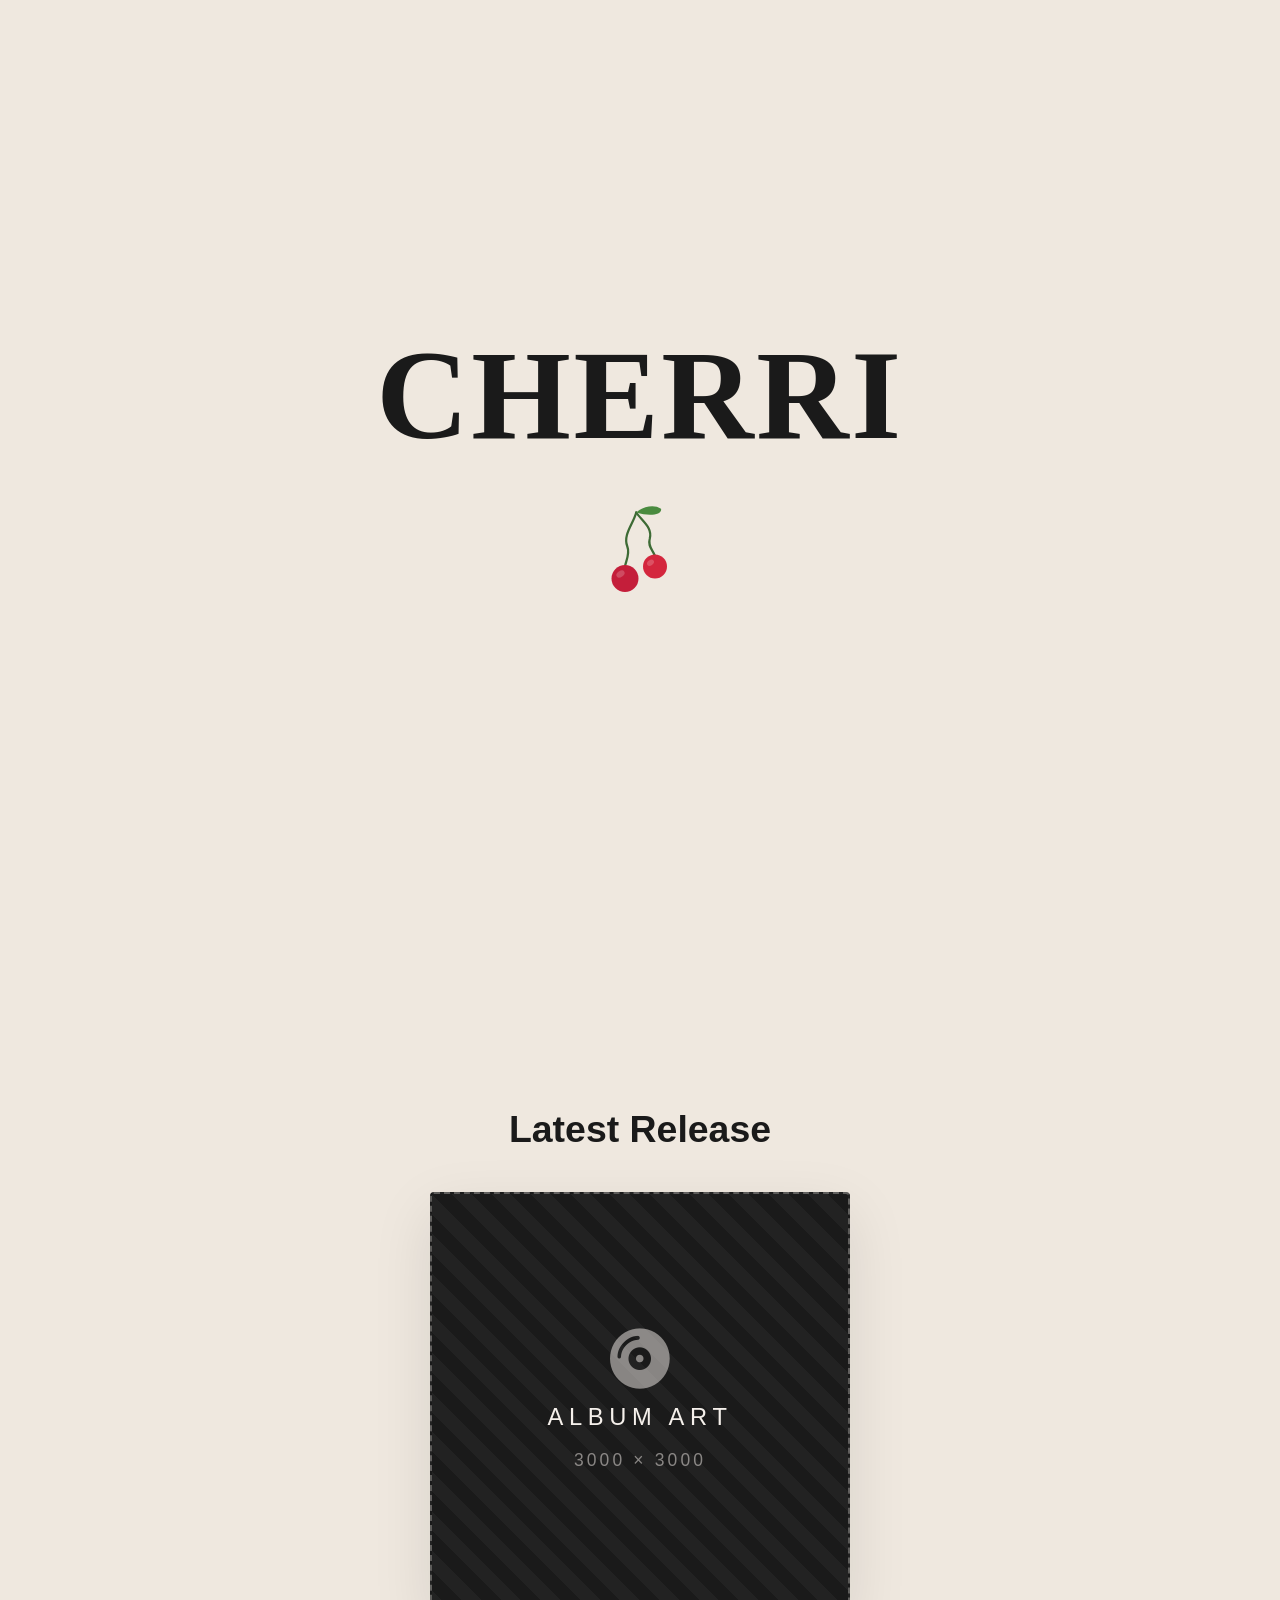
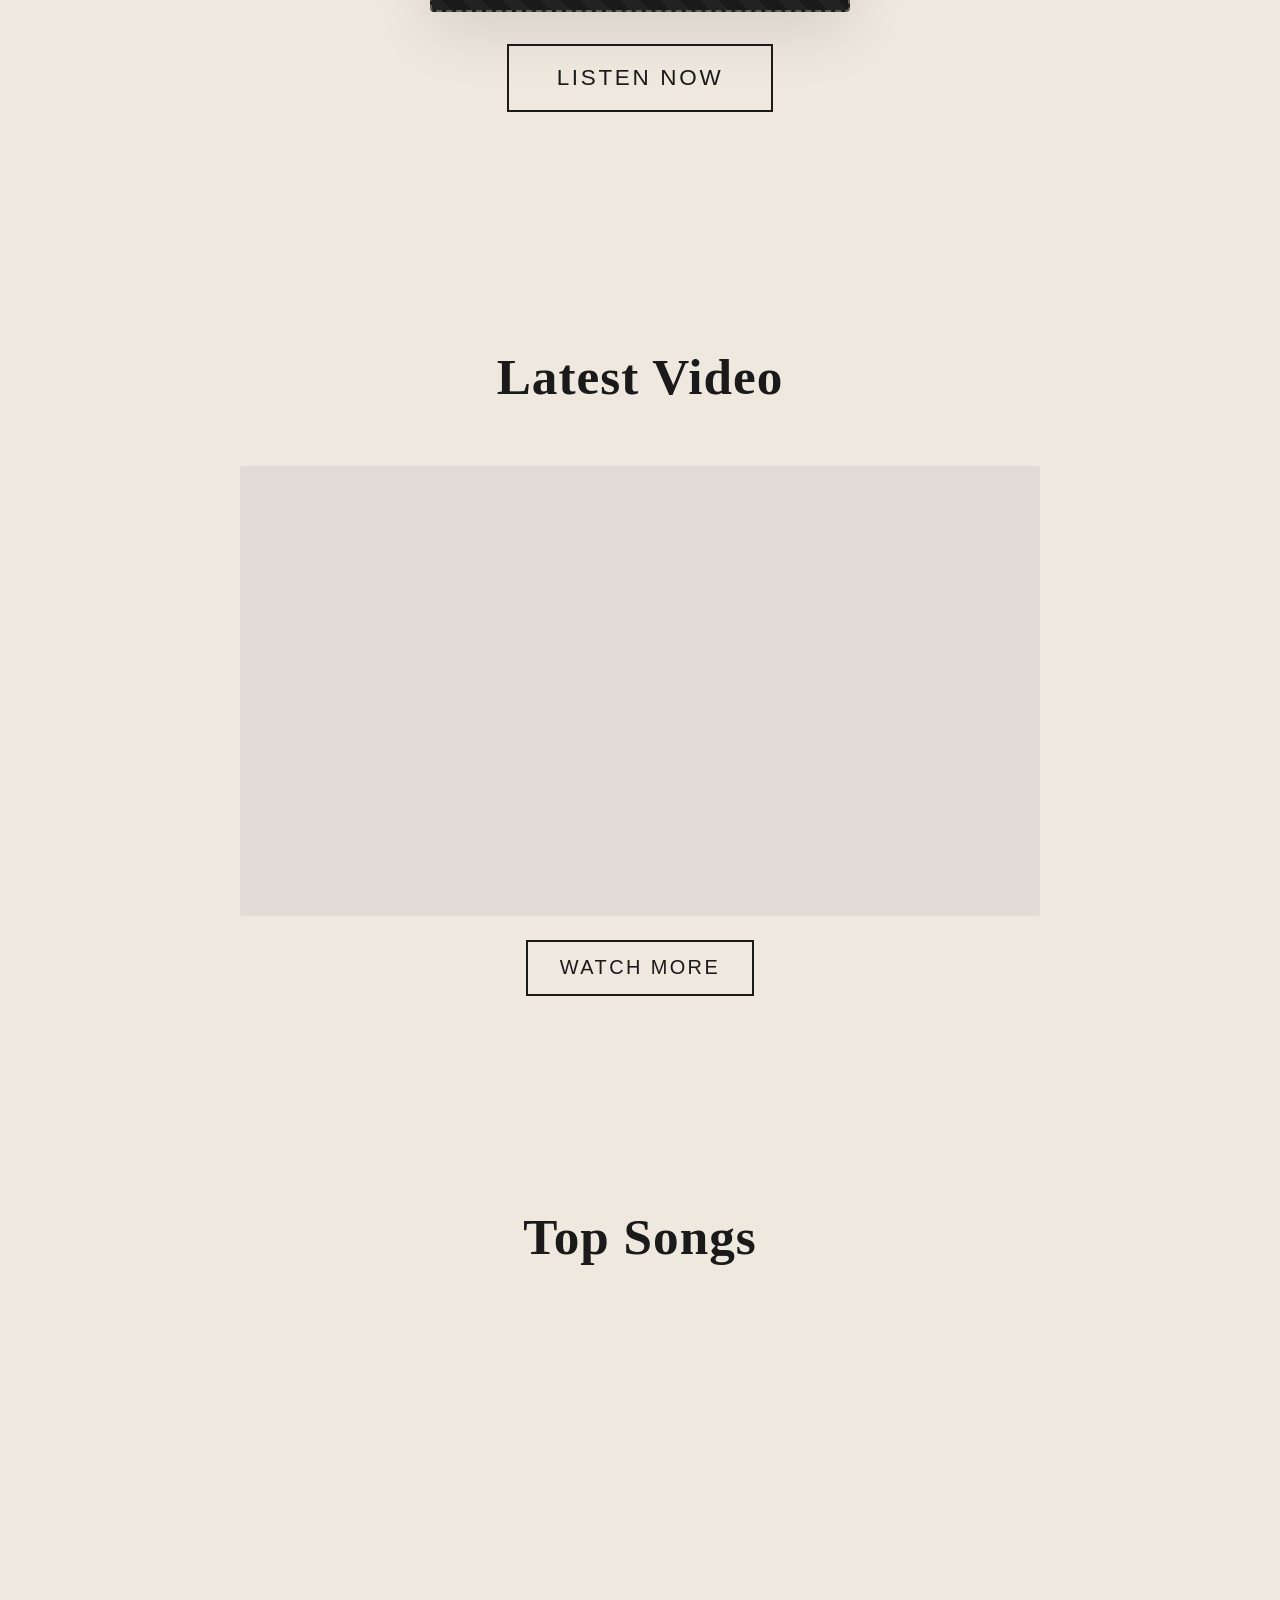
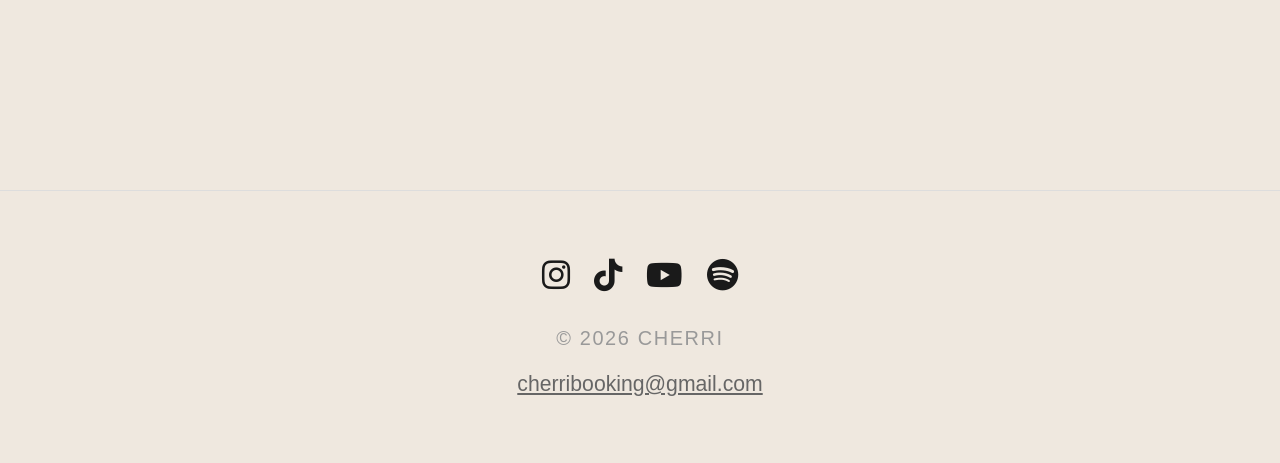
==== index.html @ d685c4c1 "website style updates" ====
<!DOCTYPE html>
<html lang="en">
<head>
  <meta charset="UTF-8">
  <meta name="viewport" content="width=device-width, initial-scale=1.0">
  <title>CHERRI</title>
  <link rel="stylesheet" href="https://cdnjs.cloudflare.com/ajax/libs/font-awesome/6.5.0/css/all.min.css">
  <link rel="preconnect" href="https://fonts.googleapis.com">
  <link rel="preconnect" href="https://fonts.gstatic.com" crossorigin>
  <link rel="stylesheet" href="https://fonts.googleapis.com/css2?family=Permanent+Marker&display=swap">
  <link rel="stylesheet" href="css/style.css">
</head>
<body class="wall-texture">

  <!-- Loading Overlay -->
  <div id="loadingOverlay" class="loading-overlay">
    <div class="loading-content">
      <h1 class="loading-title">CHERRI</h1>
      <div class="loading-cherry">
        <svg viewBox="0 0 110 120" width="90" height="90" xmlns="http://www.w3.org/2000/svg">
          <!-- Curved stem to left cherry -->
          <path d="M50 10 C46 25, 32 40, 38 55 C42 65, 36 75, 35 82" fill="none" stroke="#3d6b35" stroke-width="3" stroke-linecap="round"/>
          <!-- Curved stem to right cherry -->
          <path d="M50 10 C58 22, 72 30, 68 45 C65 55, 72 60, 75 68" fill="none" stroke="#3d6b35" stroke-width="3" stroke-linecap="round"/>
          <!-- Leaf pointing up-right -->
          <path d="M50 10 C57 3, 73 -2, 83 5 C85 12, 70 16, 50 10Z" fill="#4a8b3f"/>
          <!-- Left cherry (lower) -->
          <circle cx="35" cy="98" r="18" fill="#c41e3a"/>
          <ellipse cx="29" cy="92" rx="6" ry="4" fill="rgba(255,255,255,0.2)" transform="rotate(-35 29 92)"/>
          <!-- Right cherry (higher) -->
          <circle cx="75" cy="82" r="16" fill="#d4263d"/>
          <ellipse cx="69" cy="77" rx="5" ry="3.5" fill="rgba(255,255,255,0.2)" transform="rotate(-35 69 77)"/>
        </svg>
      </div>
    </div>
  </div>

  <!-- Navigation -->
  <nav class="site-nav">
    <a class="nav-logo" href="index.html">CHERRI</a>
    <ul class="nav-links">
      <li><a href="index.html" class="active">Home</a></li>
      <li><a href="listen.html">Listen</a></li>
      <!-- <li><a href="watch.html">Watch Now</a></li> -->
      <li><a href="shows.html">Shows</a></li>
      <!-- <li><a href="#" target="_blank">Shop</a></li> -->
    </ul>
    <button class="nav-hamburger" id="navHamburger" aria-label="Menu">
      <span></span>
      <span></span>
      <span></span>
    </button>
  </nav>

  <!-- Mobile Nav -->
  <div class="mobile-nav" id="mobileNav">
    <a href="index.html">Home</a>
    <a href="listen.html">Listen</a>
    <!-- <a href="watch.html">Watch Now</a> -->
    <a href="shows.html">Shows</a>
    <!-- <a href="#" target="_blank">Shop</a> -->
  </div>

  <!-- Upcoming Show (revealed only when Bandsintown returns an event) -->
  <section class="hero hero-show" id="upcomingShow">
    <h1>Upcoming Show</h1>
    <a class="polaroid" id="showPolaroid" href="#" target="_blank" rel="noopener noreferrer">
      <div class="polaroid-photo">
        <img id="showImage" src="https://placehold.co/600x600/1a1a1a/f5f0eb?text=CHERRI" alt="Upcoming show">
      </div>
      <div class="polaroid-caption">
        <span class="polaroid-date" id="showDate"></span>
        <span class="polaroid-venue" id="showVenue"></span>
        <span class="polaroid-location" id="showLocation"></span>
      </div>
    </a>
    <a class="hero-cta" id="showTickets" href="#" target="_blank" rel="noopener noreferrer">Get Tickets</a>
  </section>

  <!-- Hero / Latest Release -->
  <section class="hero">
    <h1>Latest Release</h1>
    <!-- Swap for <img class="hero-artwork" src="..." alt="Latest Release Artwork"> once real art exists -->
    <div class="hero-artwork art-placeholder" role="img" aria-label="Latest release artwork placeholder">
      <i class="fas fa-compact-disc"></i>
      <span class="art-placeholder-label">Album Art</span>
      <span class="art-placeholder-dims">3000 &times; 3000</span>
    </div>
    <a class="hero-cta" href="#" target="_blank">Listen Now</a>
  </section>

  <!-- Latest Video -->
  <section class="section">
    <h2 class="section-title">Latest Video</h2>
    <div class="video-embed">
      <iframe id="home-video" src="" title="Latest Video"
              allow="accelerometer; autoplay; clipboard-write; encrypted-media; gyroscope; picture-in-picture; web-share"
              allowfullscreen></iframe>
    </div>
    <div style="text-align:center; margin-top:16px;">
      <a href="watch.html" class="hero-cta" style="font-size:0.8rem; padding:10px 32px;">Watch More</a>
    </div>
  </section>

  <!-- Top Songs -->
  <section class="section">
    <h2 class="section-title">Top Songs</h2>
    <div class="spotify-section">
      <iframe style="border-radius:12px"
              src="https://open.spotify.com/embed/artist/0mDwdgreP6g5GfIZf0KYL7?utm_source=generator&theme=0"
              width="100%" height="352" frameBorder="0"
              allow="autoplay; clipboard-write; encrypted-media; fullscreen; picture-in-picture"
              loading="lazy"></iframe>
    </div>
  </section>

  <!-- Footer -->
  <footer class="site-footer">
    <div class="footer-social">
      <a href="https://www.instagram.com/frozencherrii/" target="_blank" aria-label="Instagram"><i class="fab fa-instagram"></i></a>
      <a href="https://www.tiktok.com/@frozencherri?is_from_webapp=1&sender_device=pc" target="_blank" aria-label="TikTok"><i class="fab fa-tiktok"></i></a>
      <a href="https://www.youtube.com/@CHERRImusicofficial" target="_blank" aria-label="YouTube"><i class="fab fa-youtube"></i></a>
      <a href="https://open.spotify.com/artist/0mDwdgreP6g5GfIZf0KYL7?si=VYFbIjVWT3KN21sfSlJcxA" target="_blank" aria-label="Spotify"><i class="fab fa-spotify"></i></a>
    </div>
    <p class="footer-text">&copy; 2026 CHERRI</p>
    <div class="footer-email">
      <a href="mailto:cherribooking@gmail.com">cherribooking@gmail.com</a>
    </div>
  </footer>

  <script src="js/main.js"></script>
  <script src="js/videos.js"></script>
  <script src="js/shows-data.js"></script>
  <script src="js/upcoming.js"></script>
</body>
</html>
---- css/style.css ----
/* ── Reset & Font ── */
@font-face {
  font-family: 'Cherri';
  src: url('../fonts/Cherrihandwriting-Regular.ttf') format('truetype');
}

:root {
  --wall-base: #efe8df;
  --wall-image:
    url("data:image/svg+xml,%3Csvg xmlns='http://www.w3.org/2000/svg' width='300' height='300'%3E%3Cfilter id='n'%3E%3CfeTurbulence type='fractalNoise' baseFrequency='0.9' numOctaves='4' stitchTiles='stitch'/%3E%3C/filter%3E%3Crect width='300' height='300' filter='url(%23n)' opacity='0.3'/%3E%3C/svg%3E"),
    url("data:image/svg+xml,%3Csvg xmlns='http://www.w3.org/2000/svg' width='500' height='500'%3E%3Cfilter id='p'%3E%3CfeTurbulence type='fractalNoise' baseFrequency='0.015 0.017' numOctaves='4' seed='11' stitchTiles='stitch' result='t'/%3E%3CfeDiffuseLighting in='t' lighting-color='%23ffffff' surfaceScale='2.5'%3E%3CfeDistantLight azimuth='235' elevation='60'/%3E%3C/feDiffuseLighting%3E%3C/filter%3E%3Crect width='500' height='500' filter='url(%23p)'/%3E%3C/svg%3E");
}

*, *::before, *::after {
  margin: 0;
  padding: 0;
  box-sizing: border-box;
}

html {
  scroll-behavior: smooth;
  font-size: 156%;
}

body {
  font-family: 'Cherri', 'Helvetica Neue', Arial, sans-serif;
  background: #f5f0eb;
  color: #1a1a1a;
  line-height: 1.6;
  overflow-x: hidden;
  -webkit-font-smoothing: antialiased;
}

a {
  color: inherit;
  text-decoration: none;
  transition: opacity 0.25s ease;
}

a:hover {
  opacity: 0.6;
}

img {
  max-width: 100%;
  height: auto;
  display: block;
}

/* ── Loading Overlay ── */
.loading-overlay {
  position: fixed;
  inset: 0;
  background: var(--wall-base);
  z-index: 9999;
  display: flex;
  justify-content: center;
  align-items: center;
  transition: opacity 0.8s ease, visibility 0.8s ease;
}

.loading-overlay.fade-out {
  opacity: 0;
  visibility: hidden;
}

.loading-content {
  text-align: center;
  animation: overlayPulse 1.8s ease-in-out infinite;
}

.loading-title {
  font-family: 'Cherri', cursive;
  font-size: clamp(3.5rem, 10vw, 6rem);
  color: #1a1a1a;
  margin-bottom: 8px;
  letter-spacing: 0.02em;
  animation: overlayFadeIn 1s ease-out;
}

.loading-cherry {
  animation: overlayFadeIn 1.2s ease-out;
}

.loading-cherry svg {
  animation: cherryBounce 1.4s ease-in-out infinite;
}

@keyframes overlayFadeIn {
  from { opacity: 0; transform: translateY(16px); }
  to { opacity: 1; transform: translateY(0); }
}

@keyframes overlayPulse {
  0%, 100% { opacity: 1; }
  50% { opacity: 0.7; }
}

@keyframes cherryBounce {
  0%, 100% { transform: translateY(0); }
  50% { transform: translateY(-10px); }
}

/* ── Navigation ── */
.site-nav {
  position: fixed;
  top: 0;
  left: 0;
  width: 100%;
  z-index: 1000;
  padding: 24px 40px;
  display: flex;
  justify-content: space-between;
  align-items: center;
  border-bottom: 1px solid rgba(26, 26, 26, 0.12);
  transition: transform 0.35s ease, background 0.35s ease;
}

.site-nav.scrolled {
  background: rgba(239, 232, 223, 0.95);
  backdrop-filter: blur(10px);
}

.site-nav.hidden {
  transform: translateY(-100%);
}

.nav-logo {
  font-family: 'Cherri', cursive;
  font-size: 1.6rem;
  letter-spacing: 0.02em;
  color: #1a1a1a;
}

.nav-links {
  display: flex;
  gap: 32px;
  list-style: none;
  align-items: center;
}

.nav-links a {
  font-size: 0.95rem;
  letter-spacing: 0.08em;
  text-transform: uppercase;
  color: #1a1a1a;
  position: relative;
}

.nav-links a::after {
  content: '';
  position: absolute;
  bottom: -4px;
  left: 0;
  width: 0;
  height: 1px;
  background: #1a1a1a;
  transition: width 0.3s ease;
}

.nav-links a:hover::after,
.nav-links a.active::after {
  width: 100%;
}

.nav-links a:hover {
  opacity: 1;
}

/* Hamburger */
.nav-hamburger {
  display: none;
  flex-direction: column;
  gap: 5px;
  cursor: pointer;
  z-index: 1001;
  background: none;
  border: none;
  padding: 4px;
}

.nav-hamburger span {
  display: block;
  width: 24px;
  height: 2px;
  background: #1a1a1a;
  transition: transform 0.3s ease, opacity 0.3s ease;
}

.nav-hamburger.open span:nth-child(1) {
  transform: translateY(7px) rotate(45deg);
}
.nav-hamburger.open span:nth-child(2) {
  opacity: 0;
}
.nav-hamburger.open span:nth-child(3) {
  transform: translateY(-7px) rotate(-45deg);
}

/* Mobile nav overlay */
.mobile-nav {
  display: none;
  position: fixed;
  inset: 0;
  background: var(--wall-base);
  z-index: 999;
  flex-direction: column;
  justify-content: center;
  align-items: center;
  gap: 28px;
}

.mobile-nav.open {
  display: flex;
}

.mobile-nav a {
  font-size: 1.8rem;
  letter-spacing: 0.06em;
  text-transform: uppercase;
  color: #1a1a1a;
}

/* ── Hero (Landing Page) ── */
.hero {
  min-height: 100vh;
  display: flex;
  flex-direction: column;
  justify-content: center;
  align-items: center;
  text-align: center;
  padding: 120px 40px 80px;
  position: relative;
}

.hero-title {
  font-family: 'Cherri', cursive;
  font-size: clamp(3rem, 8vw, 7rem);
  line-height: 1.05;
  letter-spacing: -0.02em;
  margin-bottom: 24px;
}

.hero-artwork {
  max-width: 420px;
  width: 80%;
  aspect-ratio: 1 / 1;
  margin: 32px auto;
  border-radius: 4px;
  box-shadow: 0 20px 60px rgba(0,0,0,0.1);
}

.art-placeholder {
  display: flex;
  flex-direction: column;
  justify-content: center;
  align-items: center;
  gap: 10px;
  color: #f5f0eb;
  background:
    repeating-linear-gradient(45deg, rgba(255,255,255,0.035) 0 14px, transparent 14px 28px),
    #1a1a1a;
  border: 2px dashed rgba(245,240,235,0.3);
}

.art-placeholder i {
  font-size: 2.4rem;
  opacity: 0.5;
}

.art-placeholder-label {
  font-size: 0.95rem;
  letter-spacing: 0.24em;
  text-transform: uppercase;
}

.art-placeholder-dims {
  font-size: 0.7rem;
  letter-spacing: 0.18em;
  color: rgba(245, 240, 235, 0.5);
}

.hero-subtitle {
  font-size: 1.1rem;
  letter-spacing: 0.15em;
  text-transform: uppercase;
  color: #666;
  margin-bottom: 24px;
}

.hero-cta {
  display: inline-block;
  padding: 14px 48px;
  border: 2px solid #1a1a1a;
  font-size: 0.9rem;
  letter-spacing: 0.12em;
  text-transform: uppercase;
  transition: background 0.3s ease, color 0.3s ease;
}

.hero-cta:hover {
  background: #1a1a1a;
  color: #f5f0eb;
  opacity: 1;
}

/* ── Upcoming Show Polaroid ── */
.hero-show {
  display: none;
}

.hero-show.is-active {
  display: flex;
  animation: overlayFadeIn 0.9s ease-out;
}

.polaroid {
  display: block;
  position: relative;
  max-width: 420px;
  width: 80%;
  margin: 32px auto;
  padding: 16px 16px 0;
  background: linear-gradient(#fffdf7, #f7f2e9);
  border-radius: 3px;
  box-shadow: 0 18px 50px rgba(0,0,0,0.18), 0 2px 4px rgba(0,0,0,0.08);
  transform: rotate(-2.5deg);
  transition: transform 0.35s ease, box-shadow 0.35s ease;
}

/* Strip of masking tape holding the polaroid to the page */
.polaroid::before {
  content: '';
  position: absolute;
  z-index: 3;
  top: -14px;
  left: 50%;
  width: 110px;
  height: 30px;
  transform: translateX(-50%) rotate(-3.5deg);
  background:
    linear-gradient(115deg, rgba(255,255,255,0.5), rgba(255,255,255,0) 45%),
    rgba(214, 199, 165, 0.78);
  box-shadow: 0 2px 6px rgba(0,0,0,0.16);
  clip-path: polygon(4% 0, 0 30%, 3% 62%, 0 100%, 100% 100%, 97% 66%, 100% 34%, 96% 0);
}

.polaroid:hover {
  transform: rotate(0deg) translateY(-8px);
  box-shadow: 0 28px 70px rgba(0,0,0,0.24), 0 2px 4px rgba(0,0,0,0.08);
  opacity: 1;
}

.polaroid-photo {
  position: relative;
  aspect-ratio: 1 / 1;
  background: #ddd7d0;
  overflow: hidden;
}

.polaroid-photo::after {
  content: '';
  position: absolute;
  inset: 0;
  box-shadow: inset 0 0 24px rgba(0,0,0,0.18);
  pointer-events: none;
}

.polaroid-photo img {
  width: 100%;
  height: 100%;
  object-fit: cover;
}

.polaroid-caption {
  font-family: 'Permanent Marker', 'Cherri', cursive;
  color: #23303d;
  text-align: center;
  line-height: 1.35;
  padding: 20px 10px 26px;
  transform: rotate(-1.2deg);
}

.polaroid-date {
  display: block;
  font-size: 1.15rem;
  letter-spacing: 0.01em;
}

.polaroid-venue {
  display: block;
  font-size: 0.9rem;
}

.polaroid-location {
  display: block;
  font-size: 0.75rem;
  opacity: 0.7;
}

/* ── Sections ── */
.section {
  padding: 100px 40px;
  max-width: 1100px;
  margin: 0 auto;
}

.section-full {
  padding: 100px 40px;
  width: 100%;
}

.section-title {
  font-family: 'Cherri', cursive;
  font-size: clamp(2rem, 4vw, 3.2rem);
  margin-bottom: 48px;
  text-align: center;
  letter-spacing: 0.02em;
}

/* ── Latest Video Section (Home) ── */
.video-embed {
  position: relative;
  width: 100%;
  max-width: 800px;
  margin: 0 auto 24px;
  aspect-ratio: 16 / 9;
  background: #e0dbd5;
  border-radius: 4px;
  overflow: hidden;
}

.video-embed iframe {
  position: absolute;
  top: 0;
  left: 0;
  width: 100%;
  height: 100%;
  border: none;
}

/* ── Spotify Embed (Home) ── */
.spotify-section {
  max-width: 800px;
  margin: 0 auto;
  text-align: center;
}

.spotify-section iframe {
  border-radius: 12px;
  width: 100%;
}

/* ── Listen Page — Platform Links ── */
.platform-grid {
  display: flex;
  flex-wrap: wrap;
  justify-content: center;
  gap: 24px;
  margin-top: 32px;
}

.platform-link {
  display: flex;
  flex-direction: column;
  align-items: center;
  justify-content: center;
  width: 120px;
  height: 120px;
  border: 2px solid #1a1a1a;
  border-radius: 8px;
  transition: background 0.3s ease, color 0.3s ease, transform 0.2s ease;
  font-size: 0.75rem;
  letter-spacing: 0.08em;
  text-transform: uppercase;
  gap: 8px;
}

.platform-link i {
  font-size: 2rem;
}

.platform-link:hover {
  background: #1a1a1a;
  color: #f5f0eb;
  opacity: 1;
  transform: translateY(-4px);
}

/* ── Watch Now Page — Video Grid ── */
.video-grid {
  display: grid;
  grid-template-columns: repeat(auto-fill, minmax(320px, 1fr));
  gap: 32px;
  margin-top: 32px;
}

.video-card {
  cursor: pointer;
  transition: transform 0.25s ease, box-shadow 0.25s ease;
  border-radius: 4px;
  overflow: hidden;
}

.video-card:hover {
  transform: translateY(-6px);
  box-shadow: 0 12px 40px rgba(0,0,0,0.08);
}

.video-card img {
  width: 100%;
  aspect-ratio: 16 / 9;
  object-fit: cover;
}

.video-card-title {
  padding: 12px 0;
  font-size: 0.9rem;
  letter-spacing: 0.04em;
}

/* Featured video player */
.featured-video {
  max-width: 900px;
  margin: 0 auto 48px;
  aspect-ratio: 16 / 9;
  border-radius: 4px;
  overflow: hidden;
}

.featured-video iframe {
  width: 100%;
  height: 100%;
  border: none;
}

/* ── Shows Page ── */
.shows-list {
  max-width: 700px;
  margin: 0 auto;
  display: flex;
  flex-direction: column;
  gap: 0;
}

.show-item {
  display: grid;
  grid-template-columns: 120px 1fr auto;
  align-items: center;
  gap: 24px;
  padding: 24px 0;
  border-bottom: 1px solid #ddd;
}

.show-date {
  font-size: 0.85rem;
  letter-spacing: 0.1em;
  text-transform: uppercase;
  color: #666;
}

.show-info {
  display: flex;
  flex-direction: column;
  gap: 2px;
}

.show-venue {
  font-size: 1rem;
  font-weight: 600;
}

.show-location {
  font-size: 0.85rem;
  color: #888;
}

.show-tickets {
  display: inline-block;
  padding: 8px 24px;
  border: 1.5px solid #1a1a1a;
  font-size: 0.8rem;
  letter-spacing: 0.1em;
  text-transform: uppercase;
  transition: background 0.3s ease, color 0.3s ease;
  white-space: nowrap;
}

.show-tickets:hover {
  background: #1a1a1a;
  color: #f5f0eb;
  opacity: 1;
}

.no-shows {
  text-align: center;
  color: #888;
  font-size: 1.1rem;
  padding: 60px 0;
  letter-spacing: 0.06em;
}

/* ── Wall Spackle Texture ── */
body.wall-texture {
  background-color: var(--wall-base);
  background-image: var(--wall-image);
  background-size: 300px 300px, 500px 500px;
  background-blend-mode: overlay, multiply;
  background-attachment: fixed;
}

/* ── Shows Grid (card mockups) ── */
.style-label {
  text-align: center;
  text-transform: uppercase;
  letter-spacing: 0.22em;
  font-size: 0.72rem;
  color: #8a8079;
  margin-bottom: 34px;
}

.shows-grid {
  display: grid;
  grid-template-columns: repeat(auto-fill, minmax(200px, 1fr));
  gap: 48px 32px;
  max-width: 900px;
  margin: 0 auto;
}

.shows-grid + .style-label {
  margin-top: 96px;
}

/* Small polaroid variant */
.polaroid--sm {
  max-width: none;
  width: 100%;
  margin: 0;
  padding: 11px 11px 0;
  transform: rotate(var(--tilt, -2deg));
  box-shadow: 0 10px 26px rgba(0,0,0,0.16), 0 1px 3px rgba(0,0,0,0.08);
}

.polaroid--sm:hover {
  transform: rotate(0deg) translateY(-6px);
  box-shadow: 0 18px 40px rgba(0,0,0,0.22), 0 1px 3px rgba(0,0,0,0.08);
}

.polaroid--sm::before {
  top: -11px;
  width: 76px;
  height: 24px;
}

.polaroid--sm .polaroid-caption {
  padding: 12px 6px 16px;
  line-height: 1.25;
}

.polaroid--sm .polaroid-date { font-size: 0.85rem; }
.polaroid--sm .polaroid-venue { font-size: 0.68rem; }
.polaroid--sm .polaroid-location { font-size: 0.58rem; }

.polaroid-photo-ph {
  position: absolute;
  inset: 0;
  display: flex;
  justify-content: center;
  align-items: center;
  color: rgba(26,26,26,0.22);
  font-size: 1.6rem;
}

/* Sticky note variant */
.sticky-note {
  --curl: 30px;
  position: relative;
  display: flex;
  flex-direction: column;
  justify-content: center;
  align-items: center;
  gap: 3px;
  aspect-ratio: 1 / 1;
  padding: 20px 16px;
  background: var(--note-color, #ffe14d);
  color: #23303d;
  font-family: 'Permanent Marker', 'Cherri', cursive;
  text-align: center;
  line-height: 1.25;
  transform: rotate(var(--tilt, -2deg));
  box-shadow: 0 10px 22px rgba(0,0,0,0.16);
  transition: transform 0.3s ease, box-shadow 0.3s ease;
}

/* Shading that sells the lifted corner */
.sticky-note::before {
  content: '';
  position: absolute;
  inset: 0;
  z-index: -1;
  background:
    radial-gradient(closest-side at 100% 100%, rgba(0,0,0,0.22), rgba(0,0,0,0)) 100% 100% / 74px 74px no-repeat,
    linear-gradient(to top, rgba(0,0,0,0.06), rgba(0,0,0,0) 28%);
  pointer-events: none;
}

/* Underside of the paper peeling up at the bottom-right corner */
.sticky-note::after {
  content: '';
  position: absolute;
  z-index: 1;
  right: 0;
  bottom: 0;
  width: var(--curl);
  height: var(--curl);
  clip-path: polygon(100% 0, 100% 100%, 0 100%);
  background: linear-gradient(to top left,
    color-mix(in srgb, var(--note-color, #ffe14d) 12%, #ffffff) 0%,
    color-mix(in srgb, var(--note-color, #ffe14d) 48%, #ffffff) 48%,
    color-mix(in srgb, var(--note-color, #ffe14d) 80%, #000000) 100%);
  filter: drop-shadow(-2px -2px 3px rgba(0,0,0,0.28));
  pointer-events: none;
}

.sticky-note:hover {
  transform: rotate(0deg) translateY(-6px);
  box-shadow: 0 18px 34px rgba(0,0,0,0.22);
  opacity: 1;
}

.sticky-date {
  font-size: 0.95rem;
}

.sticky-venue {
  font-size: 0.72rem;
}

.sticky-location {
  font-size: 0.62rem;
  opacity: 0.7;
}

.sticky-cta {
  margin-top: 8px;
  font-size: 0.6rem;
  letter-spacing: 0.08em;
  border-bottom: 1.5px solid currentColor;
}

/* ── Footer ── */
.site-footer {
  padding: 60px 40px;
  text-align: center;
  border-top: 1px solid #ddd;
}

.footer-social {
  display: flex;
  justify-content: center;
  gap: 24px;
  margin-bottom: 20px;
}

.footer-social a {
  font-size: 1.3rem;
  color: #1a1a1a;
}

.footer-text {
  font-size: 0.8rem;
  color: #999;
  letter-spacing: 0.08em;
  text-transform: uppercase;
}

.footer-email {
  margin-top: 8px;
}

.footer-email a {
  font-size: 0.85rem;
  color: #666;
  text-decoration: underline;
}

/* ── Loading Spinner ── */
.loader {
  display: flex;
  justify-content: center;
  padding: 60px 0;
}

.loader-dot {
  width: 8px;
  height: 8px;
  background: #aaa;
  border-radius: 50%;
  margin: 0 4px;
  animation: pulse 1.2s ease-in-out infinite;
}

.loader-dot:nth-child(2) { animation-delay: 0.2s; }
.loader-dot:nth-child(3) { animation-delay: 0.4s; }

@keyframes pulse {
  0%, 80%, 100% { transform: scale(0.6); opacity: 0.4; }
  40% { transform: scale(1); opacity: 1; }
}

/* ── Responsive ── */
@media (max-width: 768px) {
  .site-nav {
    padding: 18px 24px;
  }

  .nav-links {
    display: none;
  }

  .nav-hamburger {
    display: flex;
  }

  .hero {
    padding: 100px 24px 60px;
  }

  .hero-artwork {
    max-width: 300px;
    width: 85%;
  }

  .polaroid {
    max-width: 300px;
    width: 85%;
  }

  .section,
  .section-full {
    padding: 60px 24px;
  }

  .show-item {
    grid-template-columns: 1fr;
    gap: 8px;
    padding: 20px 0;
  }

  .show-tickets {
    justify-self: start;
    margin-top: 8px;
  }

  .video-grid {
    grid-template-columns: 1fr;
    gap: 24px;
  }

  .platform-link {
    width: 100px;
    height: 100px;
    font-size: 0.65rem;
  }

  .platform-link i {
    font-size: 1.6rem;
  }

  .section-title {
    font-size: 2rem;
  }
}

@media (max-width: 480px) {
  .hero-title {
    font-size: 2.5rem;
  }

  .hero-cta {
    padding: 12px 36px;
    font-size: 0.8rem;
  }

  .mobile-nav a {
    font-size: 1.4rem;
  }

  .site-nav {
    padding: 14px 18px;
  }
}
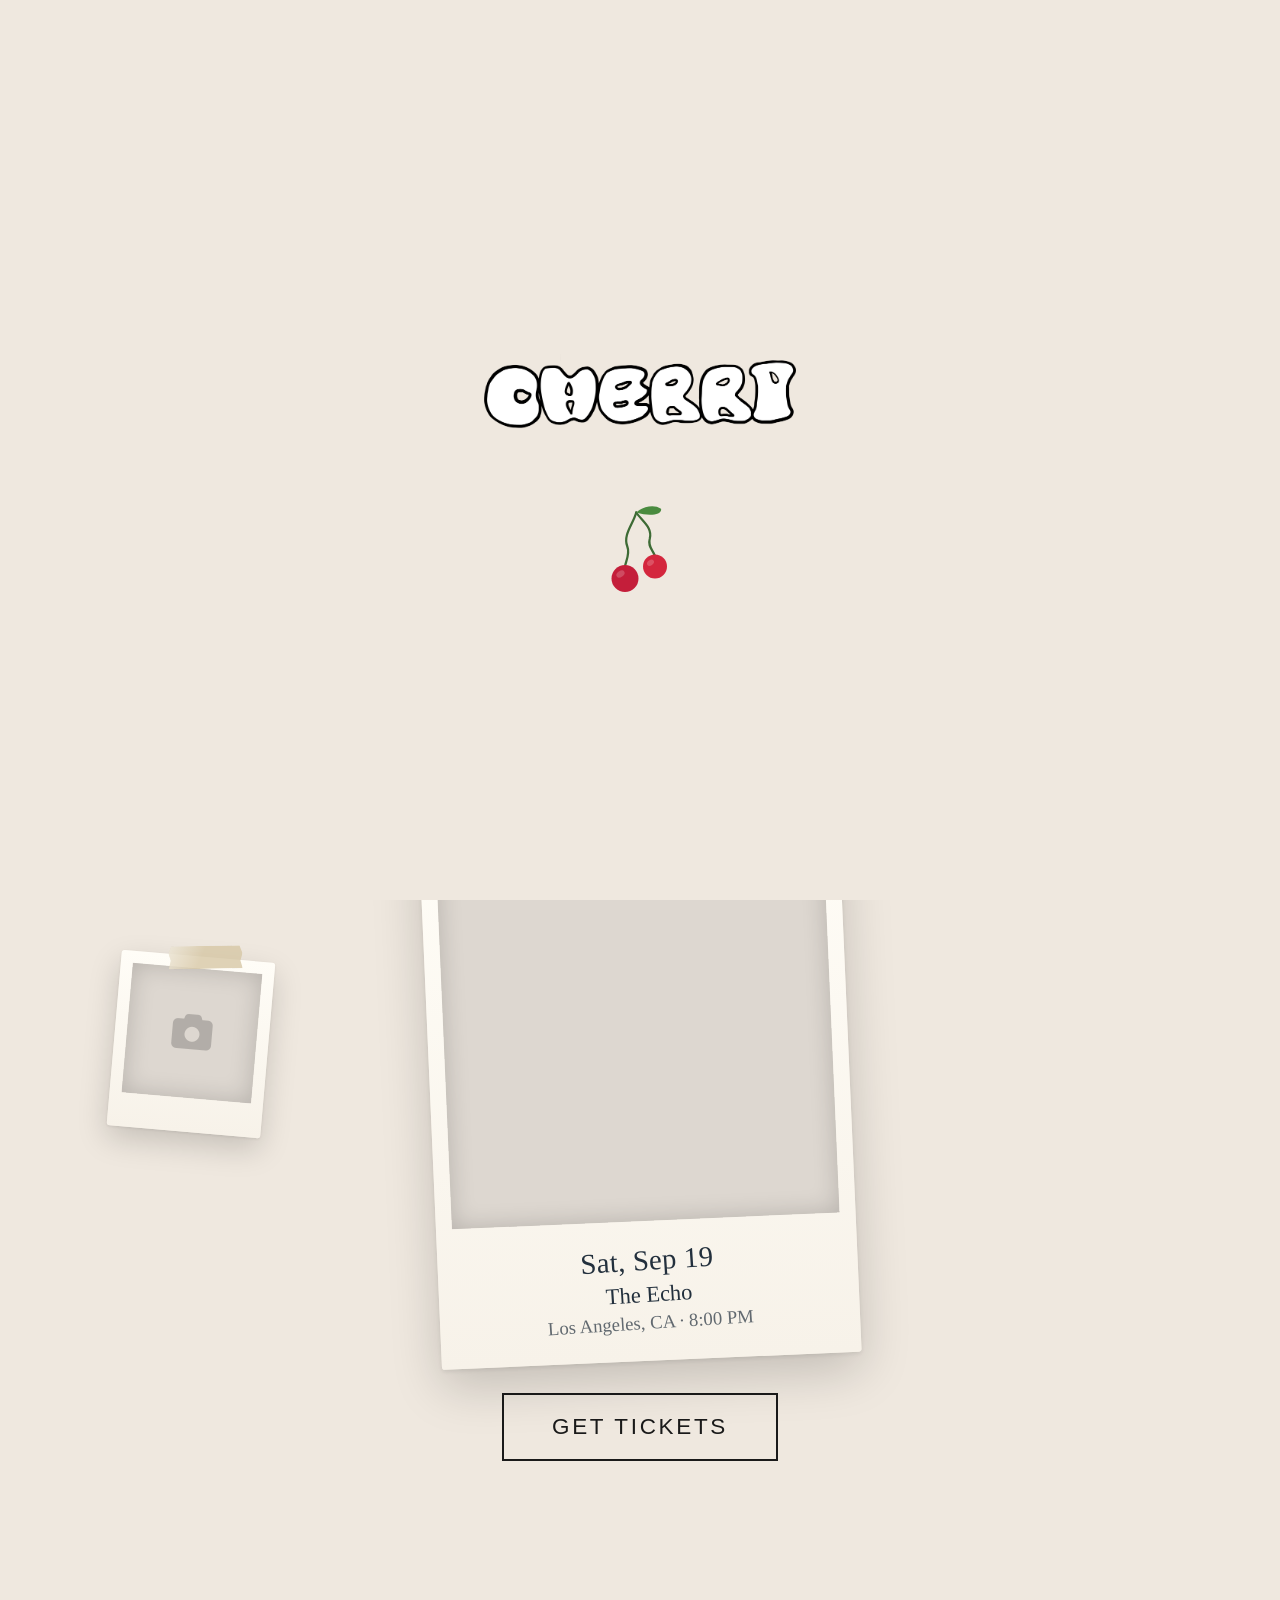
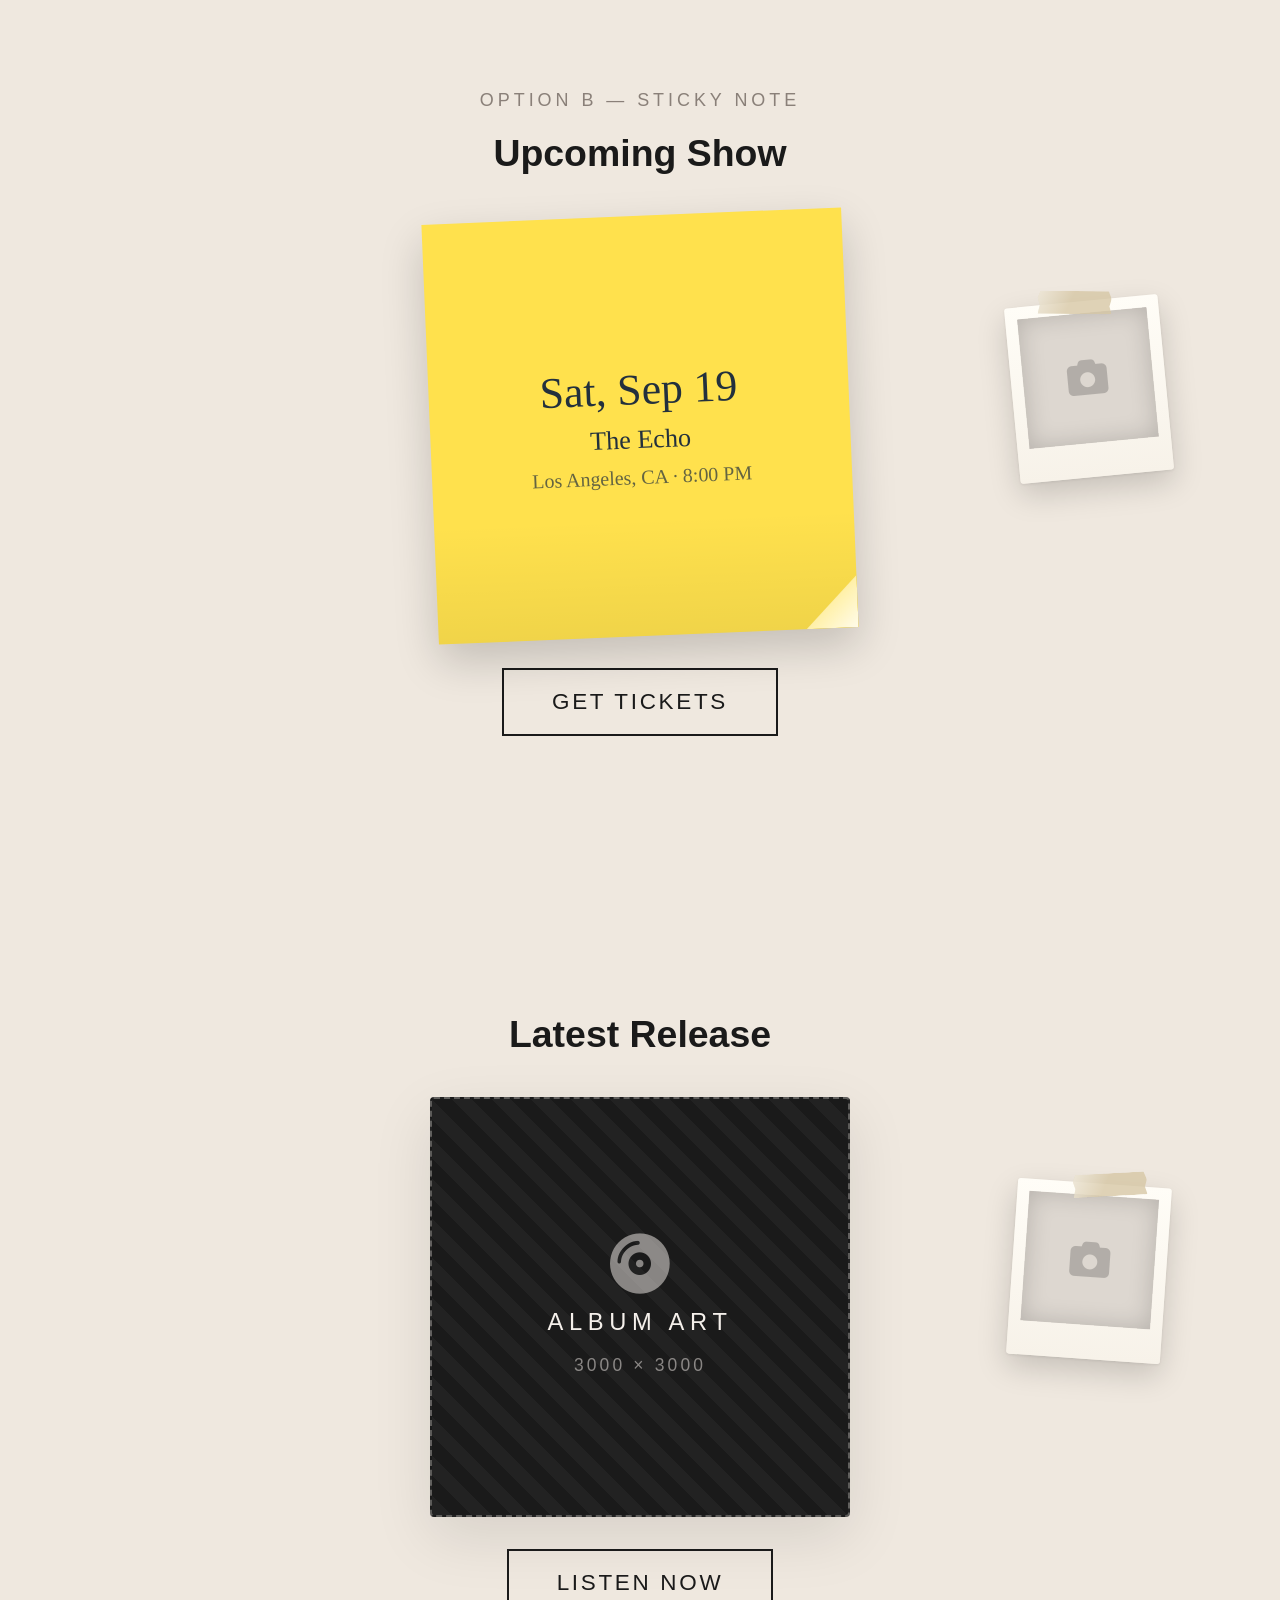
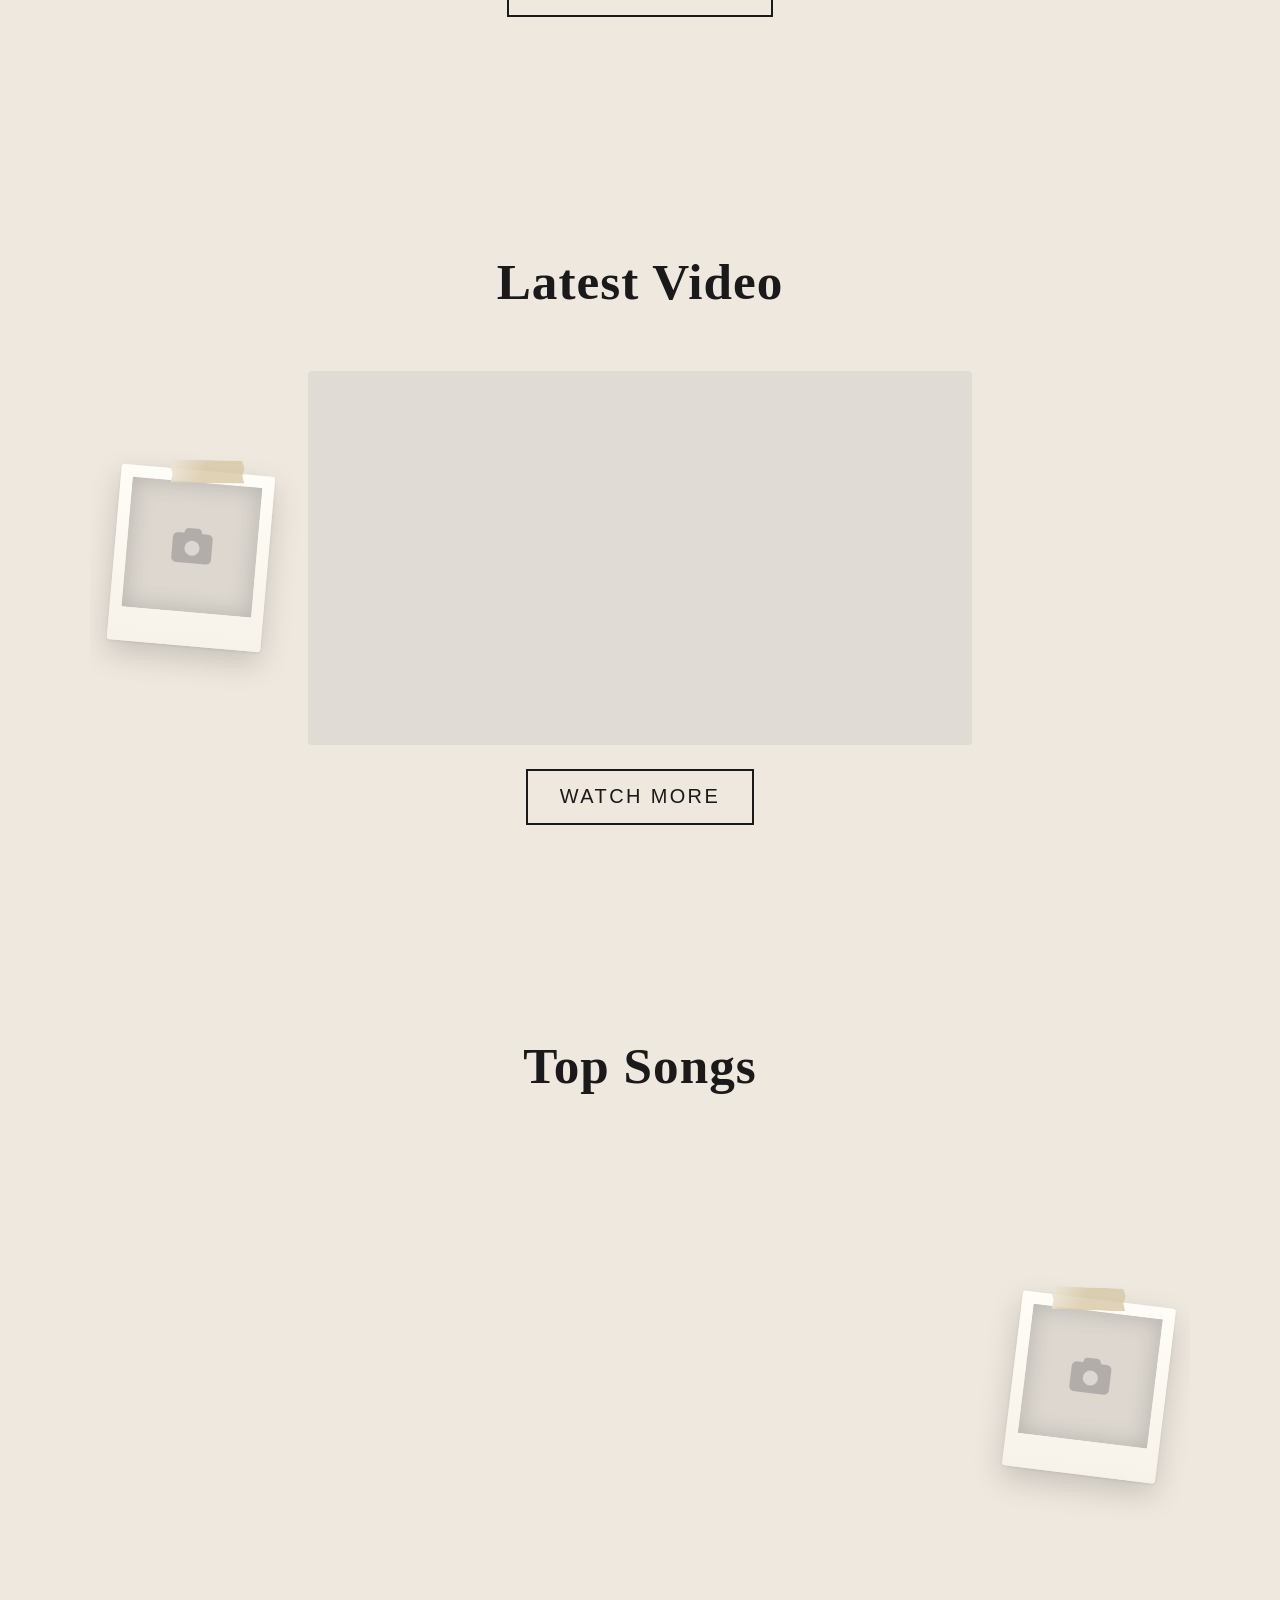
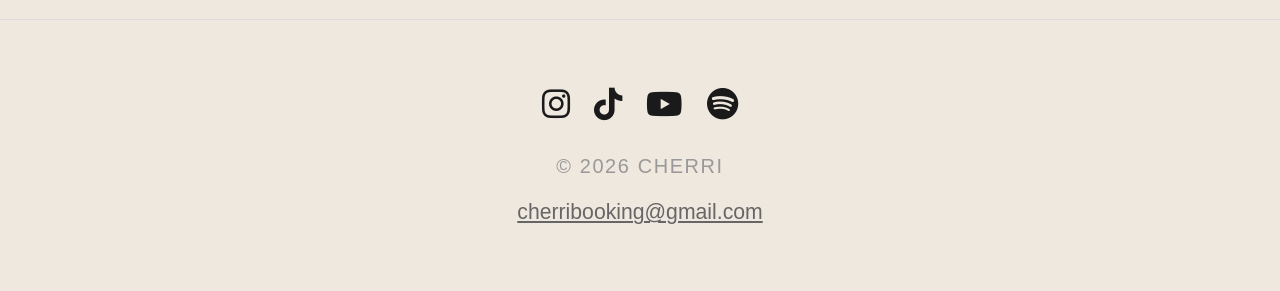
==== commit 79fb2226: "style updates and new ideas" ====
--- a/index.html
+++ b/index.html
@@ -15,7 +15,10 @@
   <!-- Loading Overlay -->
   <div id="loadingOverlay" class="loading-overlay">
     <div class="loading-content">
-      <h1 class="loading-title">CHERRI</h1>
+      <h1 class="loading-title">
+        <span class="logo-mark"></span>
+        <span class="visually-hidden">CHERRI</span>
+      </h1>
       <div class="loading-cherry">
         <svg viewBox="0 0 110 120" width="90" height="90" xmlns="http://www.w3.org/2000/svg">
           <!-- Curved stem to left cherry -->
@@ -37,7 +40,9 @@
 
   <!-- Navigation -->
   <nav class="site-nav">
-    <a class="nav-logo" href="index.html">CHERRI</a>
+    <a class="nav-logo" href="index.html" aria-label="CHERRI home">
+      <span class="logo-mark"></span>
+    </a>
     <ul class="nav-links">
       <li><a href="index.html" class="active">Home</a></li>
       <li><a href="listen.html">Listen</a></li>
@@ -61,24 +66,80 @@
     <!-- <a href="#" target="_blank">Shop</a> -->
   </div>
 
-  <!-- Upcoming Show (revealed only when Bandsintown returns an event) -->
-  <section class="hero hero-show" id="upcomingShow">
+  <!-- Logo Wall -->
+  <section class="logo-wall">
+    <div class="wall-photo wall-photo--left" aria-hidden="true">
+      <div class="polaroid polaroid--pin" style="--tilt: -6.5deg; --tape-tilt: 4deg; --tape-x: 42%;">
+        <div class="polaroid-photo">
+          <div class="polaroid-photo-ph"><i class="fas fa-camera"></i></div>
+        </div>
+      </div>
+    </div>
+
+    <h1 class="logo-wall-title">
+      <span class="logo-mark"></span>
+      <span class="visually-hidden">CHERRI</span>
+    </h1>
+
+    <div class="wall-photo wall-photo--right" aria-hidden="true">
+      <div class="polaroid polaroid--pin" style="--tilt: 5.5deg; --tape-tilt: -6deg; --tape-x: 58%;">
+        <div class="polaroid-photo">
+          <div class="polaroid-photo-ph"><i class="fas fa-camera"></i></div>
+        </div>
+      </div>
+    </div>
+  </section>
+
+  <!-- Upcoming Show, Option A: polaroid (revealed only when Bandsintown returns an event) -->
+  <section class="hero hero-show flanked upcoming-show" id="upcomingShow">
+    <div class="flank flank--left" style="--flank-y: 40%; --flank-y-sm: 18%;" aria-hidden="true">
+      <div class="polaroid polaroid--pin" style="--tilt: 5deg; --tape-tilt: -6deg; --tape-x: 55%;">
+        <div class="polaroid-photo"><div class="polaroid-photo-ph"><i class="fas fa-camera"></i></div></div>
+      </div>
+    </div>
+
+    <p class="style-label">Option A &mdash; Polaroid</p>
     <h1>Upcoming Show</h1>
-    <a class="polaroid" id="showPolaroid" href="#" target="_blank" rel="noopener noreferrer">
+    <a class="polaroid" data-show-link href="#" target="_blank" rel="noopener noreferrer">
       <div class="polaroid-photo">
-        <img id="showImage" src="https://placehold.co/600x600/1a1a1a/f5f0eb?text=CHERRI" alt="Upcoming show">
+        <img src="https://placehold.co/600x600/1a1a1a/f5f0eb?text=CHERRI" alt="Upcoming show">
       </div>
       <div class="polaroid-caption">
-        <span class="polaroid-date" id="showDate"></span>
-        <span class="polaroid-venue" id="showVenue"></span>
-        <span class="polaroid-location" id="showLocation"></span>
+        <span class="polaroid-date" data-show-date></span>
+        <span class="polaroid-venue" data-show-venue></span>
+        <span class="polaroid-location" data-show-location></span>
       </div>
     </a>
-    <a class="hero-cta" id="showTickets" href="#" target="_blank" rel="noopener noreferrer">Get Tickets</a>
+    <a class="hero-cta" data-show-link href="#" target="_blank" rel="noopener noreferrer">Get Tickets</a>
+  </section>
+
+  <!-- Upcoming Show, Option B: sticky note -->
+  <section class="hero hero-show flanked upcoming-show" id="upcomingShowSticky">
+    <div class="flank flank--right" style="--flank-y: 40%; --flank-y-sm: 18%;" aria-hidden="true">
+      <div class="polaroid polaroid--pin" style="--tilt: -5.5deg; --tape-tilt: 6deg; --tape-x: 46%;">
+        <div class="polaroid-photo"><div class="polaroid-photo-ph"><i class="fas fa-camera"></i></div></div>
+      </div>
+    </div>
+
+    <p class="style-label">Option B &mdash; Sticky Note</p>
+    <h1>Upcoming Show</h1>
+    <a class="sticky-note sticky-note--lg" data-show-link href="#" target="_blank" rel="noopener noreferrer"
+       style="--note-color: #ffe14d; --tilt: -2.4deg;">
+      <span class="sticky-date" data-show-date></span>
+      <span class="sticky-venue" data-show-venue></span>
+      <span class="sticky-location" data-show-location></span>
+    </a>
+    <a class="hero-cta" data-show-link href="#" target="_blank" rel="noopener noreferrer">Get Tickets</a>
   </section>
 
   <!-- Hero / Latest Release -->
-  <section class="hero">
+  <section class="hero flanked">
+    <div class="flank flank--right" style="--flank-y: 38%; --flank-y-sm: 24%;" aria-hidden="true">
+      <div class="polaroid polaroid--pin" style="--tilt: 4deg; --tape-tilt: -7deg; --tape-x: 60%;">
+        <div class="polaroid-photo"><div class="polaroid-photo-ph"><i class="fas fa-camera"></i></div></div>
+      </div>
+    </div>
+
     <h1>Latest Release</h1>
     <!-- Swap for <img class="hero-artwork" src="..." alt="Latest Release Artwork"> once real art exists -->
     <div class="hero-artwork art-placeholder" role="img" aria-label="Latest release artwork placeholder">
@@ -90,7 +151,13 @@
   </section>
 
   <!-- Latest Video -->
-  <section class="section">
+  <section class="section flanked">
+    <div class="flank flank--left" style="--flank-y: 42%; --flank-y-sm: 14%;" aria-hidden="true">
+      <div class="polaroid polaroid--pin" style="--tilt: 5deg; --tape-tilt: -4deg; --tape-x: 56%;">
+        <div class="polaroid-photo"><div class="polaroid-photo-ph"><i class="fas fa-camera"></i></div></div>
+      </div>
+    </div>
+
     <h2 class="section-title">Latest Video</h2>
     <div class="video-embed">
       <iframe id="home-video" src="" title="Latest Video"
@@ -103,7 +170,13 @@
   </section>
 
   <!-- Top Songs -->
-  <section class="section">
+  <section class="section flanked">
+    <div class="flank flank--right" style="--flank-y: 54%; --flank-y-sm: 16%;" aria-hidden="true">
+      <div class="polaroid polaroid--pin" style="--tilt: 7deg; --tape-tilt: -5deg; --tape-x: 43%;">
+        <div class="polaroid-photo"><div class="polaroid-photo-ph"><i class="fas fa-camera"></i></div></div>
+      </div>
+    </div>
+
     <h2 class="section-title">Top Songs</h2>
     <div class="spotify-section">
       <iframe style="border-radius:12px"
--- a/css/style.css
+++ b/css/style.css
@@ -47,6 +47,15 @@
   display: block;
 }
 
+.visually-hidden {
+  position: absolute;
+  width: 1px;
+  height: 1px;
+  overflow: hidden;
+  clip-path: inset(50%);
+  white-space: nowrap;
+}
+
 /* ── Loading Overlay ── */
 .loading-overlay {
   position: fixed;
@@ -72,10 +81,19 @@
 .loading-title {
   font-family: 'Cherri', cursive;
   font-size: clamp(3.5rem, 10vw, 6rem);
+  /* Height and mark width match what the old "CHERRI" text measured, so the layout is unchanged */
+  height: 1.6em;
+  display: flex;
+  justify-content: center;
+  align-items: center;
   color: #1a1a1a;
   margin-bottom: 8px;
   letter-spacing: 0.02em;
   animation: overlayFadeIn 1s ease-out;
+}
+
+.loading-title .logo-mark {
+  width: 2.445em;
 }
 
 .loading-cherry {
@@ -126,10 +144,23 @@
 }
 
 .nav-logo {
-  font-family: 'Cherri', cursive;
-  font-size: 1.6rem;
-  letter-spacing: 0.02em;
+  display: flex;
+  align-items: center;
   color: #1a1a1a;
+}
+
+/* Source PNG carries wide transparent margins; these values crop the box to the artwork. */
+.logo-mark {
+  display: block;
+  aspect-ratio: 2.794 / 1;
+  background-image: url('../img/cherri_logo.png');
+  background-repeat: no-repeat;
+  background-size: 127.3% auto;
+  background-position: 70% 43.2%;
+}
+
+.nav-logo .logo-mark {
+  height: 1.55rem;
 }
 
 .nav-links {
@@ -219,6 +250,74 @@
   letter-spacing: 0.06em;
   text-transform: uppercase;
   color: #1a1a1a;
+}
+
+/* ── Logo Wall (Home) ── */
+.logo-wall {
+  display: grid;
+  grid-template-columns: 1fr minmax(0, 2.1fr) 1fr;
+  align-items: center;
+  gap: 48px;
+  max-width: 1100px;
+  margin: 0 auto;
+  padding: 190px 24px 90px;
+}
+
+.logo-wall-title {
+  justify-self: center;
+  width: 100%;
+}
+
+.logo-wall-title .logo-mark {
+  width: 100%;
+}
+
+.wall-photo {
+  justify-self: center;
+  width: 100%;
+  max-width: 210px;
+}
+
+/* Share the 24px margin line used by the flank column below */
+.wall-photo--left { margin-top: -46px; justify-self: start; }
+.wall-photo--right { margin-top: 54px; justify-self: end; }
+
+/* ── Flanking Photo Wall (Home) ── */
+.flanked {
+  position: relative;
+  overflow-x: clip;
+}
+
+/* Below the gutter breakpoint the photos sit a layer behind the content.
+   --flank-y-sm lets each one dodge the opaque content there so its tape stays visible. */
+.flank {
+  position: absolute;
+  z-index: -1;
+  top: var(--flank-y-sm, var(--flank-y, 20%));
+  width: clamp(128px, 38vw, 180px);
+}
+
+.flank--left { left: -32px; }
+.flank--right { right: -32px; }
+
+@media (min-width: 1000px) {
+  .flank {
+    top: var(--flank-y, 20%);
+    width: clamp(130px, 12vw, 190px);
+  }
+
+  /* Both anchors resolve to the same x: sections are already the 1100px band,
+     the full-bleed hero has to derive it, and 24px keeps photos off the window edge. */
+  .section.flanked .flank--left { left: 24px; }
+  .section.flanked .flank--right { right: 24px; }
+  .hero.flanked .flank--left { left: max(24px, calc(50% - 526px)); }
+  .hero.flanked .flank--right { right: max(24px, calc(50% - 526px)); }
+
+  .hero.flanked,
+  .section.flanked {
+    padding-left: clamp(180px, 17vw, 250px);
+    padding-right: clamp(180px, 17vw, 250px);
+  }
 }
 
 /* ── Hero (Landing Page) ── */
@@ -334,10 +433,10 @@
   position: absolute;
   z-index: 3;
   top: -14px;
-  left: 50%;
+  left: var(--tape-x, 50%);
   width: 110px;
   height: 30px;
-  transform: translateX(-50%) rotate(-3.5deg);
+  transform: translateX(-50%) rotate(var(--tape-tilt, -3.5deg));
   background:
     linear-gradient(115deg, rgba(255,255,255,0.5), rgba(255,255,255,0) 45%),
     rgba(214, 199, 165, 0.78);
@@ -349,6 +448,23 @@
   transform: rotate(0deg) translateY(-8px);
   box-shadow: 0 28px 70px rgba(0,0,0,0.24), 0 2px 4px rgba(0,0,0,0.08);
   opacity: 1;
+}
+
+/* Decorative wall photo: fills its slot and holds its tilt (no hover response) */
+.polaroid--pin,
+.polaroid--pin:hover {
+  width: 100%;
+  max-width: none;
+  margin: 0;
+  padding: 12px 12px 34px;
+  transform: rotate(var(--tilt, -3deg));
+  box-shadow: 0 12px 30px rgba(0,0,0,0.17), 0 1px 3px rgba(0,0,0,0.08);
+}
+
+.polaroid--pin::before {
+  top: -11px;
+  width: 74px;
+  height: 23px;
 }
 
 .polaroid-photo {
@@ -609,16 +725,7 @@
   background-attachment: fixed;
 }
 
-/* ── Shows Grid (card mockups) ── */
-.style-label {
-  text-align: center;
-  text-transform: uppercase;
-  letter-spacing: 0.22em;
-  font-size: 0.72rem;
-  color: #8a8079;
-  margin-bottom: 34px;
-}
-
+/* ── Shows Grid ── */
 .shows-grid {
   display: grid;
   grid-template-columns: repeat(auto-fill, minmax(200px, 1fr));
@@ -626,40 +733,6 @@
   max-width: 900px;
   margin: 0 auto;
 }
-
-.shows-grid + .style-label {
-  margin-top: 96px;
-}
-
-/* Small polaroid variant */
-.polaroid--sm {
-  max-width: none;
-  width: 100%;
-  margin: 0;
-  padding: 11px 11px 0;
-  transform: rotate(var(--tilt, -2deg));
-  box-shadow: 0 10px 26px rgba(0,0,0,0.16), 0 1px 3px rgba(0,0,0,0.08);
-}
-
-.polaroid--sm:hover {
-  transform: rotate(0deg) translateY(-6px);
-  box-shadow: 0 18px 40px rgba(0,0,0,0.22), 0 1px 3px rgba(0,0,0,0.08);
-}
-
-.polaroid--sm::before {
-  top: -11px;
-  width: 76px;
-  height: 24px;
-}
-
-.polaroid--sm .polaroid-caption {
-  padding: 12px 6px 16px;
-  line-height: 1.25;
-}
-
-.polaroid--sm .polaroid-date { font-size: 0.85rem; }
-.polaroid--sm .polaroid-venue { font-size: 0.68rem; }
-.polaroid--sm .polaroid-location { font-size: 0.58rem; }
 
 .polaroid-photo-ph {
   position: absolute;
@@ -748,6 +821,37 @@
   border-bottom: 1.5px solid currentColor;
 }
 
+/* Hero-scale sticky note, sized to match the polaroid it is an alternative to */
+.sticky-note--lg {
+  --curl: 52px;
+  max-width: 420px;
+  width: 80%;
+  margin: 32px auto;
+  padding: 34px 30px;
+  gap: 8px;
+  box-shadow: 0 18px 44px rgba(0,0,0,0.18);
+}
+
+.sticky-note--lg::before {
+  background:
+    radial-gradient(closest-side at 100% 100%, rgba(0,0,0,0.24), rgba(0,0,0,0)) 100% 100% / 140px 140px no-repeat,
+    linear-gradient(to top, rgba(0,0,0,0.06), rgba(0,0,0,0) 28%);
+}
+
+.sticky-note--lg .sticky-date { font-size: 1.75rem; }
+.sticky-note--lg .sticky-venue { font-size: 1.05rem; }
+.sticky-note--lg .sticky-location { font-size: 0.8rem; }
+
+/* Mockup heading marking the two Upcoming Show options */
+.style-label {
+  text-align: center;
+  text-transform: uppercase;
+  letter-spacing: 0.22em;
+  font-size: 0.72rem;
+  color: #8a8079;
+  margin-bottom: 10px;
+}
+
 /* ── Footer ── */
 .site-footer {
   padding: 60px 40px;
@@ -826,12 +930,49 @@
     padding: 100px 24px 60px;
   }
 
+  .logo-wall {
+    display: block;
+    position: relative;
+    overflow-x: clip;
+    padding: 150px 24px 90px;
+  }
+
+  .logo-wall-title {
+    max-width: 360px;
+    margin: 0 auto;
+  }
+
+  /* Same underlay treatment as the flanks, tucked below the logo */
+  .wall-photo {
+    position: absolute;
+    z-index: -1;
+    width: clamp(128px, 38vw, 180px);
+    max-width: none;
+  }
+
+  .wall-photo--left {
+    left: -32px;
+    top: 30%;
+    margin-top: 0;
+  }
+
+  .wall-photo--right {
+    right: -32px;
+    top: 40%;
+    margin-top: 0;
+  }
+
   .hero-artwork {
     max-width: 300px;
     width: 85%;
   }
 
-  .polaroid {
+  .hero .polaroid {
+    max-width: 300px;
+    width: 85%;
+  }
+
+  .hero .sticky-note--lg {
     max-width: 300px;
     width: 85%;
   }
@@ -889,4 +1030,8 @@
   .site-nav {
     padding: 14px 18px;
   }
-}
+
+  .nav-logo .logo-mark {
+    height: 1.25rem;
+  }
+}
